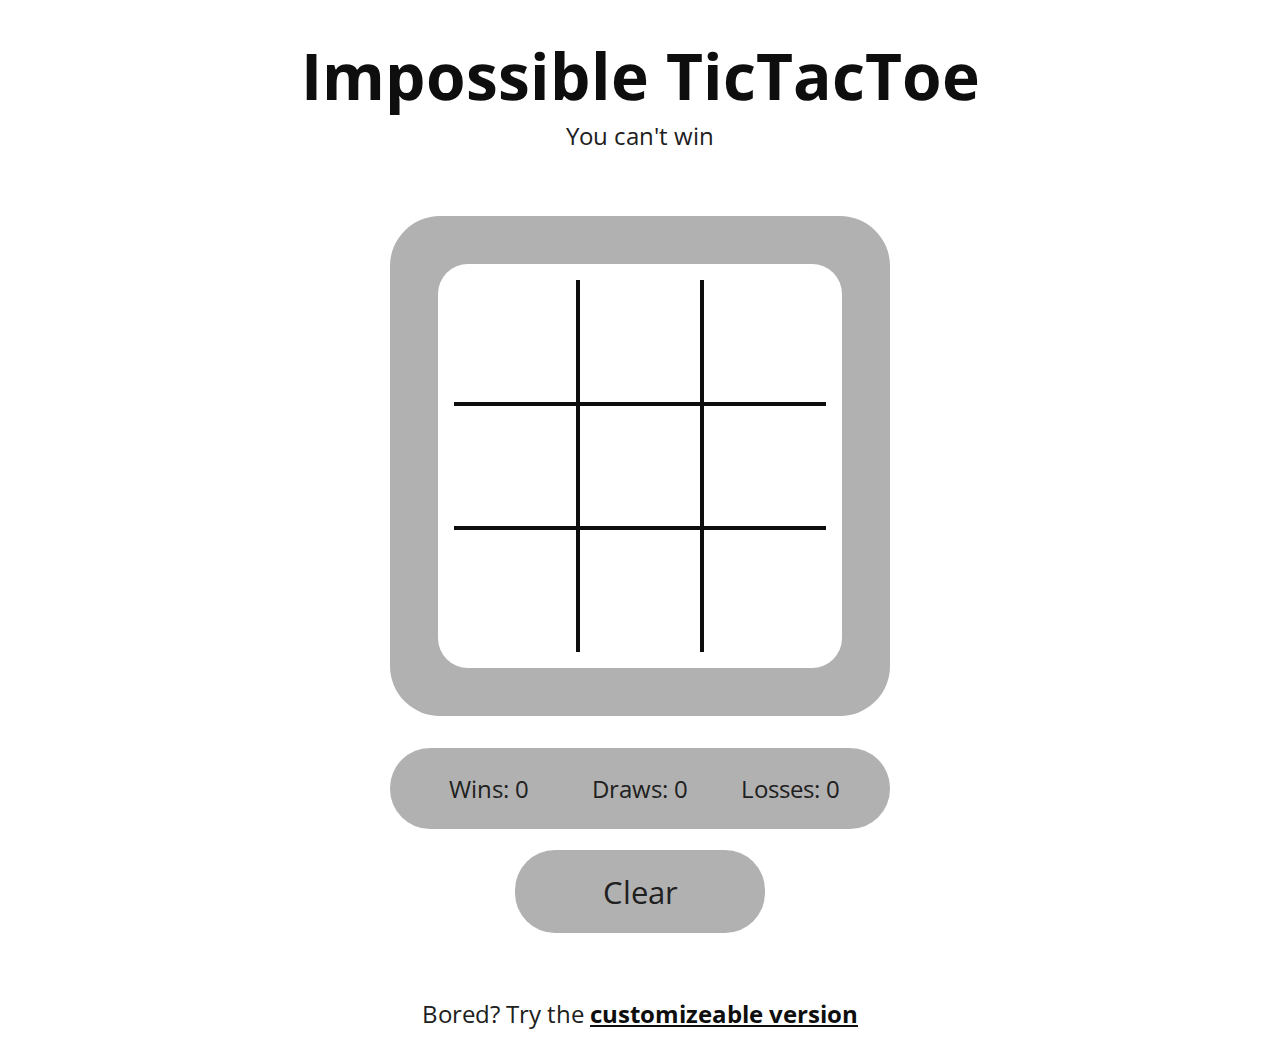
==== index.html @ 2ba1df24 "Feat: Add search engine tags" ====
<!DOCTYPE html>
<html lang="en">

<head>
    <meta charset="UTF-8">
    <meta name="viewport" content="width=device-width, initial-scale=1.0">

    <!--Search engine tags-->
    <meta name="description" content="Impossible TicTacToe. You can try, but you won't win">
    <meta name="keywords" content="tictactoe, tic tac toe, game, impossible, impossible tictactoe, impossible tic tac toe">

    <!--Title-->
    <title>Impossible TicTacToe</title>

    <!--Favicons. Designed by me, generated here https://realfavicongenerator.net/-->
    <link rel="apple-touch-icon" sizes="180x180" href="assets/images/favicon/apple-touch-icon.png">
    <link rel="icon" type="image/png" sizes="32x32" href="assets/images/favicon/favicon-32x32.png">
    <link rel="icon" type="image/png" sizes="16x16" href="assets/images/favicon/favicon-16x16.png">
    <link rel="mask-icon" href="assets/images/favicon/safari-pinned-tab.svg" color="#5bbad5">
    <meta name="msapplication-TileColor" content="#da532c">
    <meta name="theme-color" content="#ffffff">


    <!--Stylesheet-->
    <link rel="stylesheet" href="assets/css/style.css">

</head>

<body>

    <header>
        <h1>Impossible TicTacToe</h1>
        <h2>You can't win</h2>
    </header>
    <main>
        <div id="game-score-container">
            <div id="game">
                <!--Each grid item represents a square. Classes used to remove borders on some sides. 
                grid-number = the number of the grid square. Will be used in JS later to determine which square has been pressed-->
                <div id="game-grid">
                    <div grid-number="1" class="game-grid-item no-top-border no-left-border">
                        <p></p>
                    </div>
                    <div grid-number="2" class="game-grid-item no-top-border">
                        <p></p>
                    </div>
                    <div grid-number="3" class="game-grid-item no-top-border no-right-border">
                        <p></p>
                    </div>
                    <div grid-number="4" class="game-grid-item no-left-border">
                        <p></p>
                    </div>
                    <div grid-number="5" class="game-grid-item">
                        <p></p>
                    </div>
                    <div grid-number="6" class="game-grid-item no-right-border">
                        <p></p>
                    </div>
                    <div grid-number="7" class="game-grid-item no-left-border no-bottom-border">
                        <p></p>
                    </div>
                    <div grid-number="8" class="game-grid-item no-bottom-border">
                        <p></p>
                    </div>
                    <div grid-number="9" class="game-grid-item no-bottom-border no-right-border">
                        <p></p>
                    </div>
                </div>
            </div>
            <div id="score">
                <p>Wins: <span id="wins"> 0 </span></p>
                <p>Draws: <span id="draws"> 0 </span></p>
                <p>Losses: <span id="losses"> 0 </span></p>
            </div>
            <button id="clear">
                <p>Clear</p>
            </button>
        </div>
    </main>
    <footer>
        <p>Bored? Try the <a href="index.html">customizeable version</a></p>
    </footer>

    <!--Script placed at the bottom to load at the end to make sure all components load before the script.-->
    <script src="assets/js/script.js"></script>
</body>

</html>
---- assets/css/style.css ----
/*Font import*/
@import url('https://fonts.googleapis.com/css2?family=Open+Sans:ital,wght@0,300;0,400;0,500;0,600;0,700;0,800;1,300;1,400;1,500;1,600;1,700;1,800&display=swap');

/*These styles will apply to all, but are also easy to override*/
* {
    font-family: 'Open Sans', sans-serif;
    margin: 0;
    padding: 0;
    border: 0;

    box-sizing: border-box;

    --background-color: white;
    --accent-color: #b1b1b1;
    --text-color: #0e0e0e;
    --text-color-lighter: #202020;
}

/*General styles*/

body{
    height: 100vh;
    display: flex;
    flex-direction: column;
}

h1{
    font-size: 2em;
    font-weight: bold;
    text-align: center;
    color: var(--text-color);
}

h2, p{
    font-size: 1em;
    font-weight: normal;
    text-align: center;
    color: var(--text-color-lighter);
}


/*Header*/
header{
    margin: 2em;
}

/*Main*/

main{
    display: flex;
    flex-direction: column;
    align-items: center;

    /*Makes sure that the main element takes up any empty space, pushing the footer to the bottom*/
    flex: 1 0 auto;
}


#game-score-container{
    width: 90%;
    max-width: 500px;
    margin: 2em 0;
    display: grid;
}

/*Game*/
.game-grid-item{
    border: 2px solid var(--text-color);
}

.game-grid-item p {
    text-align: center;
    font-size: 2.7em;
    height: 100%;
}

/*These styles are used to remove the outer borders of the grid. See the html*/
.no-top-border{
    border-top: 0;
}

.no-left-border{
    border-left: 0;
}

.no-right-border{
    border-right: 0;
}

.no-bottom-border{
    border-bottom: 0;
}

#game{
    padding: 1em;
    aspect-ratio: 1/1;
    background-color: var(--accent-color);
    border-radius: 40px;
}

#game-grid{
    height: 100%;
    width: 100%;

    display: grid;
    grid-template-columns: 1fr 1fr 1fr;
    grid-template-rows: 1fr 1fr 1fr;

    border-radius: 30px;
    padding: 0.5em;
    background-color: var(--background-color);
}

/*Tally area*/

#score{
    background-color: var(--accent-color);
    width: 100%;
    display: grid;
    grid-template-columns: 1fr 1fr 1fr;
    margin-top: 2em;
    padding: 1em;
    border-radius: 40px;
}

#clear{
    align-self: center;
    margin: auto;
    background-color: var(--accent-color);
    width: 50%;
    text-align: center;
    margin-top: 1em;
    padding: 1em;
    border-radius: 40px;

    font-size: 1.3em;
}

/*Footer*/

footer{
    text-align: center;
    padding: 2em;
}

footer p a{
    display: block;
    font-weight: bold;
    color: var(--text-color);
}

/*Media Query: medium sized phones and up (375px and up)*/
/*The site has been modified on smaller phones to make buttons easier to press in exchange of style*/
@media screen and (min-width: 375px) {
    /*header*/
    h1{
        font-size: 4em;
    }
    
    h2, p{
        font-size: 1.5em;
    }

    /*Main*/

    .game-grid-item p {
        font-size: 3.5em;
    }

    #game{
        padding: 2em;
        border-radius: 50px;
    }

    #game-grid{
        padding: 1em;
    }

    #score{
        padding: 1.5em;
    }

    /*Footer*/
    footer p a {
        display: inline;
    }
}

/*Media Query: Tablets (578px and up)*/
@media screen and (min-width: 578px) {

    .game-grid-item p {
        font-size: 5em;
    }

    #game{
        padding: 3em;
    }
}

/*Media Query: Laptops (992px and up)*/
@media screen and (min-width: 992px) {

    #game{
        padding: 3em;
    }
}
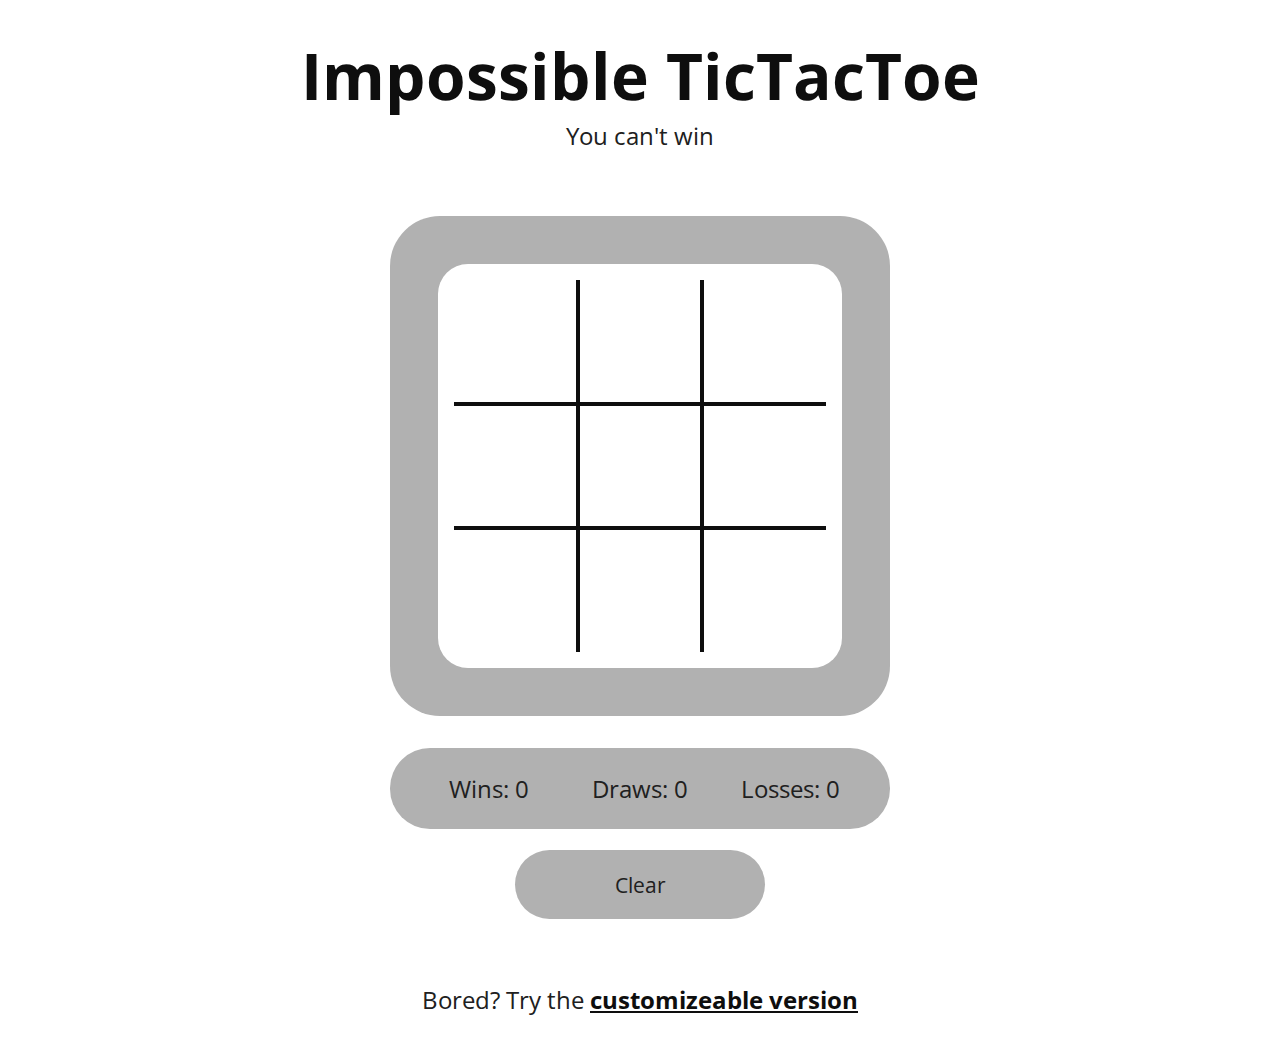
==== commit 70ce122e: "fix: Fix html validation issues" ====
--- a/index.html
+++ b/index.html
@@ -38,31 +38,31 @@
                 <!--Each grid item represents a square. Classes used to remove borders on some sides. 
                 grid-number = the number of the grid square. Will be used in JS later to determine which square has been pressed-->
                 <div id="game-grid">
-                    <div grid-number="1" class="game-grid-item no-top-border no-left-border">
+                    <div data-grid-number="1" class="game-grid-item no-top-border no-left-border">
                         <p></p>
                     </div>
-                    <div grid-number="2" class="game-grid-item no-top-border">
+                    <div data-grid-number="2" class="game-grid-item no-top-border">
                         <p></p>
                     </div>
-                    <div grid-number="3" class="game-grid-item no-top-border no-right-border">
+                    <div data-grid-number="3" class="game-grid-item no-top-border no-right-border">
                         <p></p>
                     </div>
-                    <div grid-number="4" class="game-grid-item no-left-border">
+                    <div data-grid-number="4" class="game-grid-item no-left-border">
                         <p></p>
                     </div>
-                    <div grid-number="5" class="game-grid-item">
+                    <div data-grid-number="5" class="game-grid-item">
                         <p></p>
                     </div>
-                    <div grid-number="6" class="game-grid-item no-right-border">
+                    <div data-grid-number="6" class="game-grid-item no-right-border">
                         <p></p>
                     </div>
-                    <div grid-number="7" class="game-grid-item no-left-border no-bottom-border">
+                    <div data-grid-number="7" class="game-grid-item no-left-border no-bottom-border">
                         <p></p>
                     </div>
-                    <div grid-number="8" class="game-grid-item no-bottom-border">
+                    <div data-grid-number="8" class="game-grid-item no-bottom-border">
                         <p></p>
                     </div>
-                    <div grid-number="9" class="game-grid-item no-bottom-border no-right-border">
+                    <div data-grid-number="9" class="game-grid-item no-bottom-border no-right-border">
                         <p></p>
                     </div>
                 </div>
@@ -73,7 +73,7 @@
                 <p>Losses: <span id="losses"> 0 </span></p>
             </div>
             <button id="clear">
-                <p>Clear</p>
+                Clear
             </button>
         </div>
     </main>
--- a/assets/css/style.css
+++ b/assets/css/style.css
@@ -32,7 +32,7 @@
     color: var(--text-color);
 }
 
-h2, p{
+h2, p, button{
     font-size: 1em;
     font-weight: normal;
     text-align: center;
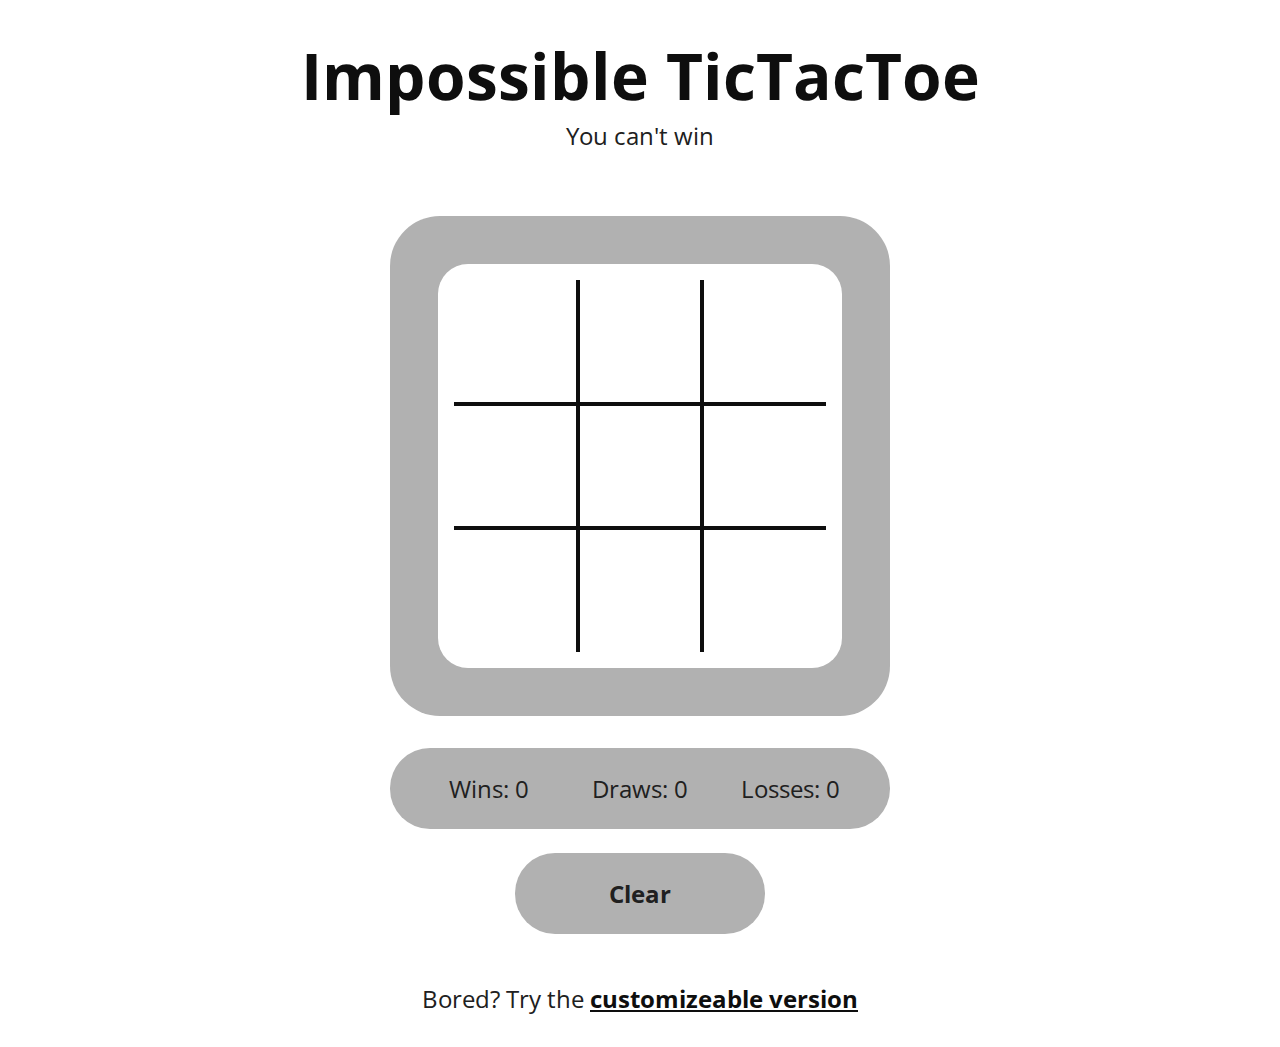
==== commit fd970c4b: "Fix: Fix the default difficulty being undefined instead of impossible" ====
--- a/index.html
+++ b/index.html
@@ -26,13 +26,13 @@
 
 </head>
 
-<body>
+<body class="light-monochrome">
 
-    <header>
+    <header class="light-monochrome">
         <h1>Impossible TicTacToe</h1>
         <h2>You can't win</h2>
     </header>
-    <main>
+    <main class="light-monochrome">
         <div id="game-score-container">
             <div id="game">
                 <!--Each grid item represents a square. Classes used to remove borders on some sides. 
@@ -77,8 +77,8 @@
             </button>
         </div>
     </main>
-    <footer>
-        <p>Bored? Try the <a href="index.html">customizeable version</a></p>
+    <footer class="light-monochrome">
+        <p>Bored? Try the <a href="custom_tictactoe.html">customizeable version</a></p>
     </footer>
 
     <!--Script placed at the bottom to load at the end to make sure all components load before the script.-->
--- a/assets/css/style.css
+++ b/assets/css/style.css
@@ -10,19 +10,36 @@
     border: 0;
 
     box-sizing: border-box;
-
+}
+
+/*Color themes*/
+
+.light-monochrome{
     --background-color: white;
     --accent-color: #b1b1b1;
     --text-color: #0e0e0e;
     --text-color-lighter: #202020;
 }
 
+.dark-monochrome{
+    --background-color: #1a1a1a;
+    --accent-color: #292929;
+    --text-color: #ffffff;
+    --text-color-lighter: #cccccc;
+}
+
 /*General styles*/
 
 body{
     height: 100vh;
     display: flex;
     flex-direction: column;
+
+    background-color: var(--background-color);
+    color: var(--text-color);
+
+    /*Fading color between color theme changes*/
+    transition: background-color color 0.5s ease-in-out;
 }
 
 h1{
@@ -42,7 +59,9 @@
 
 /*Header*/
 header{
+    background-color: var(--background-color);
     margin: 2em;
+    transition: background-color color 0.5s ease-in-out;
 }
 
 /*Main*/
@@ -51,9 +70,12 @@
     display: flex;
     flex-direction: column;
     align-items: center;
+    background-color: var(--background-color);
 
     /*Makes sure that the main element takes up any empty space, pushing the footer to the bottom*/
     flex: 1 0 auto;
+    /*Fading color between color theme changes*/
+    transition: background-color color 0.5s ease-in-out;
 }
 
 
@@ -61,11 +83,13 @@
     width: 90%;
     max-width: 500px;
     margin: 2em 0;
+    margin-bottom: 1em;
     display: grid;
 }
 
 /*Game*/
 .game-grid-item{
+    cursor: pointer;
     border: 2px solid var(--text-color);
 }
 
@@ -125,6 +149,8 @@
 }
 
 #clear{
+    cursor: pointer;
+
     align-self: center;
     margin: auto;
     background-color: var(--accent-color);
@@ -134,14 +160,52 @@
     padding: 1em;
     border-radius: 40px;
 
-    font-size: 1.3em;
+    font-size: 1.5em;
+    font-weight: bold;
+    transition: all 0.2s ease-in-out;
+}
+
+#clear:hover, #options div:hover{
+    transform: scale(1.1);
+
+    transition: all 0.2s ease-in-out;
+}
+
+/*Custom page stuff*/
+
+#options{
+    cursor: pointer;
+
+    width: 80%;
+    display: flex;
+    flex-direction: column;
+    align-items: center;
+}
+
+#options div{
+    width: 100%;
+    background-color: var(--accent-color);
+    text-align: center;
+    margin-top: 0.5em;
+    padding: 1em;
+    border-radius: 20px;
+
+    font-size: 1em;
+    transition: all 0.2s ease-in-out;
+}
+
+#options div h2{
+    font-weight: bold;
 }
 
 /*Footer*/
 
 footer{
+    background-color: var(--background-color);
     text-align: center;
     padding: 2em;
+    /*Fading color between color theme changes*/
+    transition: background-color color 0.5s ease-in-out;
 }
 
 footer p a{
@@ -199,6 +263,19 @@
     }
 }
 
+/*Media Query: The point where the option buttons become vertically centered (850px and up)*/
+@media screen and (min-width: 850px){
+    #options{
+        flex-direction: row;
+        max-width: 1100px;
+    }
+
+    #options div{
+        height: 100%;
+        margin: 1em;
+    }
+}
+
 /*Media Query: Laptops (992px and up)*/
 @media screen and (min-width: 992px) {
 
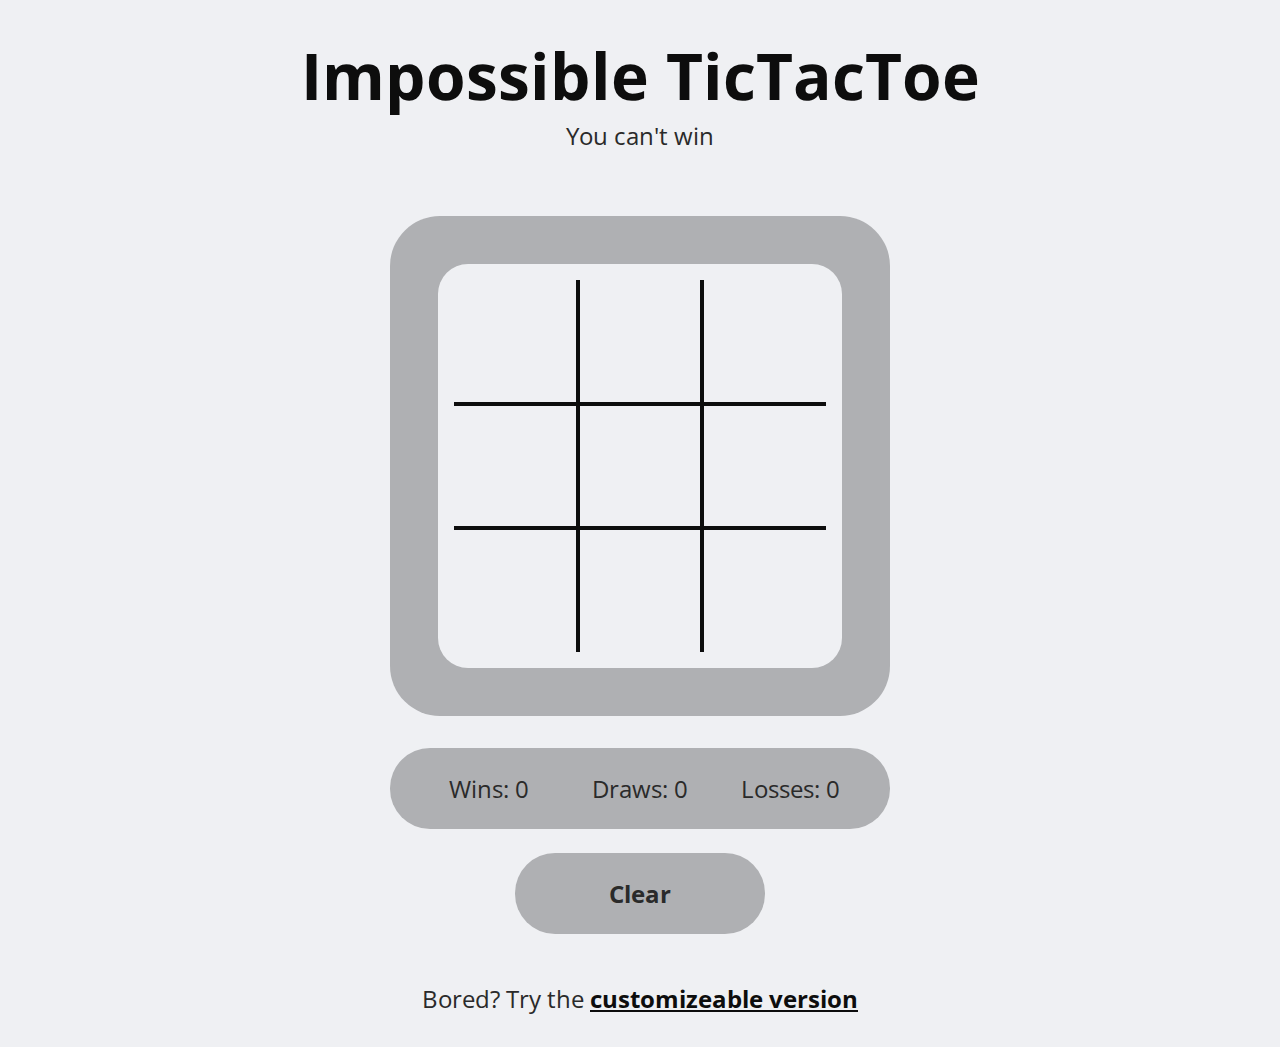
==== commit 6c3027db: "Fix: Remove backup script as it is no longer needed. Rename script.js to game.js" ====
--- a/index.html
+++ b/index.html
@@ -27,7 +27,8 @@
 </head>
 
 <body class="light-monochrome">
-
+    <!--Used by the script to identify which page it's currently running on-->
+    <div id="current-page">Index</div>
     <header class="light-monochrome">
         <h1>Impossible TicTacToe</h1>
         <h2>You can't win</h2>
@@ -82,7 +83,7 @@
     </footer>
 
     <!--Script placed at the bottom to load at the end to make sure all components load before the script.-->
-    <script src="assets/js/script.js"></script>
+    <script src="assets/js/game.js"></script>
 </body>
 
 </html>--- a/assets/css/style.css
+++ b/assets/css/style.css
@@ -15,17 +15,52 @@
 /*Color themes*/
 
 .light-monochrome{
-    --background-color: white;
-    --accent-color: #b1b1b1;
-    --text-color: #0e0e0e;
-    --text-color-lighter: #202020;
+    --background-color: #eff0f3;
+    --accent-color: #afb0b3;
+    --text-color: #0d0d0d;
+    --text-color-lighter: #2a2a2a;
 }
 
 .dark-monochrome{
-    --background-color: #1a1a1a;
-    --accent-color: #292929;
-    --text-color: #ffffff;
-    --text-color-lighter: #cccccc;
+    --background-color: #0f0e17;
+    --accent-color: #333141;
+    --text-color: #fffffe;
+    --text-color-lighter: #a7a9be;
+}
+
+.pink{
+    --background-color: #fef6e4;
+    --accent-color: #f582ae;
+    --text-color: #001858;
+    --text-color-lighter: #172c66;
+}
+
+.pink-dark{
+    --background-color: #0f0e17;
+    --accent-color: #e53170;
+    --text-color: #fffffe;
+    --text-color-lighter: #fffffe;
+}
+
+.forest{
+    --background-color: #004643;
+    --accent-color: #f9bc60;
+    --text-color: #fffffe;
+    --text-color-lighter: #fffffe;
+}
+
+.twilight{
+    --background-color: #232946;
+    --accent-color: #eebbc3;
+    --text-color: #fffffe;
+    --text-color-lighter: #fffffe;
+}
+
+.space{
+    --background-color: #16161a;
+    --accent-color: #7f5af0;
+    --text-color: #fffffe;
+    --text-color-lighter: #fffffe;
 }
 
 /*General styles*/
@@ -39,11 +74,11 @@
     color: var(--text-color);
 
     /*Fading color between color theme changes*/
-    transition: background-color color 0.5s ease-in-out;
+    transition: all 0.5s ease-in-out;
 }
 
 h1{
-    font-size: 2em;
+    font-size: 1.5em;
     font-weight: bold;
     text-align: center;
     color: var(--text-color);
@@ -56,12 +91,15 @@
     color: var(--text-color-lighter);
 }
 
+#current-page{
+    display: none;
+}
 
 /*Header*/
 header{
     background-color: var(--background-color);
     margin: 2em;
-    transition: background-color color 0.5s ease-in-out;
+    transition: all 0.5s ease-in-out;
 }
 
 /*Main*/
@@ -75,7 +113,7 @@
     /*Makes sure that the main element takes up any empty space, pushing the footer to the bottom*/
     flex: 1 0 auto;
     /*Fading color between color theme changes*/
-    transition: background-color color 0.5s ease-in-out;
+    transition: all 0.5s ease-in-out;
 }
 
 
@@ -205,7 +243,7 @@
     text-align: center;
     padding: 2em;
     /*Fading color between color theme changes*/
-    transition: background-color color 0.5s ease-in-out;
+    transition: all 0.5s ease-in-out;
 }
 
 footer p a{
@@ -219,7 +257,7 @@
 @media screen and (min-width: 375px) {
     /*header*/
     h1{
-        font-size: 4em;
+        font-size: 2em;
     }
     
     h2, p{
@@ -279,6 +317,10 @@
 /*Media Query: Laptops (992px and up)*/
 @media screen and (min-width: 992px) {
 
+    h1{
+        font-size: 4em;
+    }
+
     #game{
         padding: 3em;
     }
